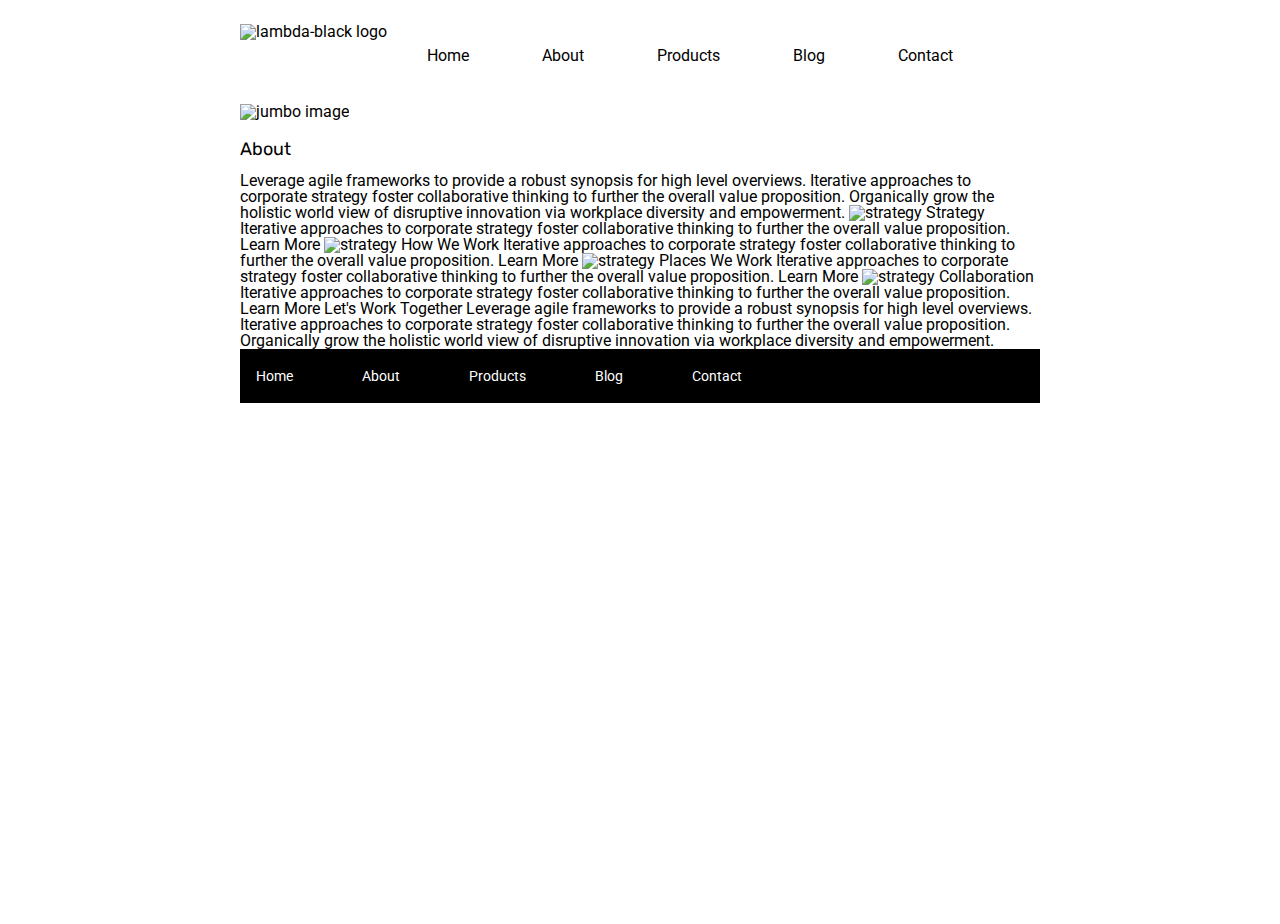
==== about.html @ a3e8a749 "Add header and style about page." ====
<!doctype html>

<html lang="en">
<head>
  <meta charset="utf-8">

  <title>Sprint Challenge - About</title>

  <link href="https://fonts.googleapis.com/css?family=Roboto|Rubik" rel="stylesheet">
  <link rel="stylesheet" href="css/index.css">

</head>

<body>
    <div class="container about-page">
        <header>
            <img src="C:\Users\yvonne\Documents\Lambda\Sprint-Challenge--User-Interface\img\lambda-black.png" alt="lambda-black logo">
            <nav>
                <a href="#">Home</a>
                <a href="about.html">About</a>
                <a href="#">Products</a>
                <a href="#">Blog</a>
                <a href="#">Contact</a>
            </nav>
        </header>
        <img class="jumboImage" src=img\jumbo-about.png alt="jumbo image">
        <section class="intro">
          <h2>About</h2>

        </section>
     
    

    Leverage agile frameworks to provide a robust synopsis for high level overviews. Iterative approaches to corporate strategy foster collaborative thinking to further the overall value proposition. Organically grow the holistic world view of disruptive innovation via workplace diversity and empowerment.


    <img src="img/about-plan.png" alt="strategy">
    
    Strategy
    
    Iterative approaches to corporate strategy foster collaborative thinking to further the overall value proposition.

    Learn More



    <img src="img/about-working.png" alt="strategy">
    
    How We Work
    
    Iterative approaches to corporate strategy foster collaborative thinking to further the overall value proposition.

    Learn More



    <img src="img/about-office.png" alt="strategy">
    
    Places We Work

    Iterative approaches to corporate strategy foster collaborative thinking to further the overall value proposition.

    Learn More

    <img src="img/about-meeting.png" alt="strategy">
    
    Collaboration
    
    Iterative approaches to corporate strategy foster collaborative thinking to further the overall value proposition.

    Learn More

    Let's Work Together

    Leverage agile frameworks to provide a robust synopsis for high level overviews. Iterative approaches to corporate strategy foster collaborative thinking to further the overall value proposition. Organically grow the holistic world view of disruptive innovation via workplace diversity and empowerment.
        
      <footer>
        <nav>
          <a href="index.html">Home</a>
          <a href="#">About</a>
          <a href="#">Products</a>
          <a href="#">Blog</a>
          <a href="#">Contact</a>
        </nav>
      </footer>
    </div><!-- container -->        
</body>
</html>
---- css/index.css ----
/* http://meyerweb.com/eric/tools/css/reset/ 
   v2.0 | 20110126
   License: none (public domain)
*/

html, body, div, span, applet, object, iframe,
h1, h2, h3, h4, h5, h6, p, blockquote, pre,
a, abbr, acronym, address, big, cite, code,
del, dfn, em, img, ins, kbd, q, s, samp,
small, strike, strong, sub, sup, tt, var,
b, u, i, center,
dl, dt, dd, ol, ul, li,
fieldset, form, label, legend,
table, caption, tbody, tfoot, thead, tr, th, td,
article, aside, canvas, details, embed, 
figure, figcaption, footer, header, hgroup, 
menu, nav, output, ruby, section, summary,
time, mark, audio, video {
	margin: 0;
	padding: 0;
	border: 0;
	font-size: 100%;
	font: inherit;
	vertical-align: baseline;
}
/* HTML5 display-role reset for older browsers */
article, aside, details, figcaption, figure, 
footer, header, hgroup, menu, nav, section {
	display: block;
}
body {
	line-height: 1;
}
ol, ul {
	list-style: none;
}
blockquote, q {
	quotes: none;
}
blockquote:before, blockquote:after,
q:before, q:after {
	content: '';
	content: none;
}
table {
	border-collapse: collapse;
	border-spacing: 0;
}

* {
    box-sizing: border-box;
}

html, body {
    height: 100%;
    font-family: 'Roboto', sans-serif;
}

h1, h2, h3, h4, h5 {
    font-size: 18px;
    margin-bottom: 15px;
    font-family: 'Rubik', sans-serif;
}

p {
    line-height: 1.4;
}

.container {
    width: 800px;
    margin: 0 auto;
}

.top-content {
    display: flex;
    flex-wrap: wrap;
    justify-content: space-evenly;
    margin-bottom: 20px;
    border-bottom: 1px dashed black;
}

.top-content .text-container {
    width: 48%;
    padding: 0 1%;
    padding-bottom: 20px;  
}

.middle-content {
    margin-bottom: 20px;
    border-bottom: 1px dashed black;
}

.middle-content h2 {
    padding: 0 2%;
    margin-bottom: 0;
}

.middle-content .boxes {
    display: flex;
    flex-wrap: wrap;
    justify-content: space-evenly;
}

.middle-content .boxes .box {
    width: 12.5%;
    height: 100px;
    background: black;
    margin: 20px 2.5%;
    color: white;
    display: flex;
    align-items: center;
    justify-content: center;
}

.bottom-content {
    display: flex;
    margin: 0 2% 20px;
    justify-content: space-around;
}

.bottom-content .text-container {
    padding-right: 4%;
}

.bottom-content .text-container:last-child {
    padding-right: 0;
}

footer {
    width: 100%;
    background: black;
}

footer nav {
    width: 60%;
    display: flex;
    justify-content: space-between;
    align-items: center;
    padding: 20px 2%;
    font-size: 14px;
}

footer nav a {
    color: white;
    text-decoration: none;
}
header{
    display: flex;
    justify-content: flex-start;
    margin: 24px 0 40px 0;
}
header nav{
    margin: 24px 0 0 40px;  
}
nav a{
    margin: 0 69px 0 0;
    color: black;
    text-decoration: none;
    
}
.jumboImage{
    margin: 0 0 20px 0;
}
#box1{
    background: teal;
    color: yelow;
}
#box2{
    background-color: gold;
}
#box3{
    background-color: cadetblue;
}
#box4{
    background-color: coral;
}
#box5{
    background-color: crimson;
}
#box6{
    background-color: forestgreen;
}
#box7{
    background-color: darkorchid;
}
#box8{
    background-color: hotpink;
}
#box9{
    background-color: indigo;
}
#box10{
    background-color: dodgerblue;
}
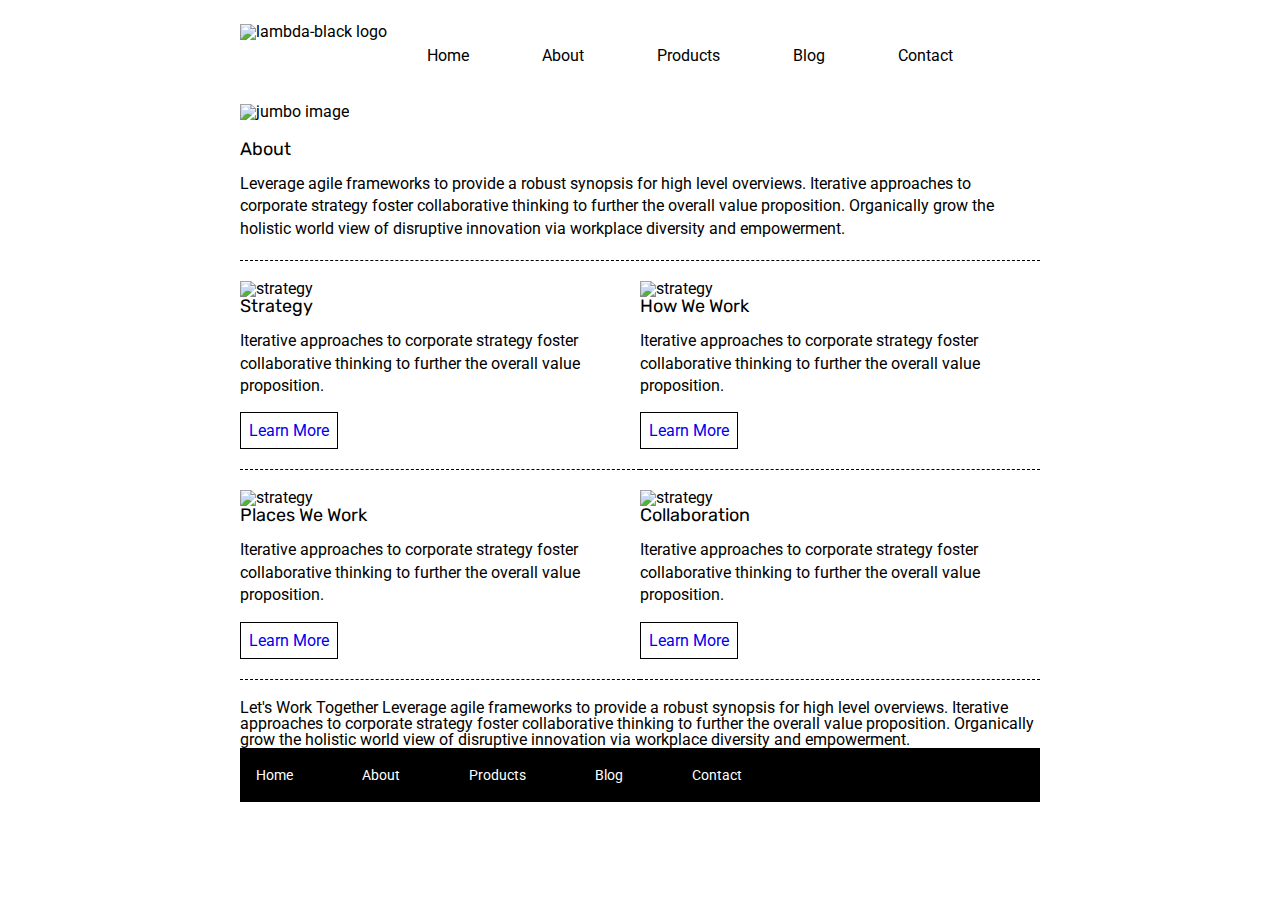
==== commit 7ddb9068: "Add content to about.html and style it" ====
--- a/about.html
+++ b/about.html
@@ -26,49 +26,35 @@
         <img class="jumboImage" src=img\jumbo-about.png alt="jumbo image">
         <section class="intro">
           <h2>About</h2>
-
+          <P>Leverage agile frameworks to provide a robust synopsis for high level overviews. Iterative approaches to corporate strategy foster collaborative thinking to further the overall value proposition. Organically grow the holistic world view of disruptive innovation via workplace diversity and empowerment.</P>
+        </section>
+        <section class="info">
+          <section class="strategy">
+              <img src="img/about-plan.png" alt="strategy">
+              <h2>Strategy</h2>
+              <p>Iterative approaches to corporate strategy foster collaborative thinking to further the overall value proposition.</p>
+              <a class="learn" href="#">Learn More</a>
+          </section>
+          <section class="work">
+              <img src="img/about-working.png" alt="strategy">
+              <h2>How We Work</h2>
+              <p>Iterative approaches to corporate strategy foster collaborative thinking to further the overall value proposition.</p>
+              <a class="learn" href="#">Learn More</a>
+          </section>
+          <section class="place">
+              <img src="img/about-office.png" alt="strategy">
+              <h2>Places We Work</h2>
+              <p>Iterative approaches to corporate strategy foster collaborative thinking to further the overall value proposition.</p>
+              <a class="learn" href="#">Learn More</a>
+          </section>
+          <section class="collaboration">
+              <img src="img/about-meeting.png" alt="strategy">
+              <h2>Collaboration</h2>
+              <p>Iterative approaches to corporate strategy foster collaborative thinking to further the overall value proposition.</p>
+              <a class="learn" href="#">Learn More</a>
+          </section>
         </section>
      
-    
-
-    Leverage agile frameworks to provide a robust synopsis for high level overviews. Iterative approaches to corporate strategy foster collaborative thinking to further the overall value proposition. Organically grow the holistic world view of disruptive innovation via workplace diversity and empowerment.
-
-
-    <img src="img/about-plan.png" alt="strategy">
-    
-    Strategy
-    
-    Iterative approaches to corporate strategy foster collaborative thinking to further the overall value proposition.
-
-    Learn More
-
-
-
-    <img src="img/about-working.png" alt="strategy">
-    
-    How We Work
-    
-    Iterative approaches to corporate strategy foster collaborative thinking to further the overall value proposition.
-
-    Learn More
-
-
-
-    <img src="img/about-office.png" alt="strategy">
-    
-    Places We Work
-
-    Iterative approaches to corporate strategy foster collaborative thinking to further the overall value proposition.
-
-    Learn More
-
-    <img src="img/about-meeting.png" alt="strategy">
-    
-    Collaboration
-    
-    Iterative approaches to corporate strategy foster collaborative thinking to further the overall value proposition.
-
-    Learn More
 
     Let's Work Together
 
--- a/css/index.css
+++ b/css/index.css
@@ -191,4 +191,42 @@
 }
 #box10{
     background-color: dodgerblue;
+}
+.intro{
+    padding: 0 0 20px 0;
+    border-bottom: 1px dashed black;
+}
+.info{
+    padding: 20px 0 0 0;
+    margin: 20px 0 20 0;
+    display: flex;
+    justify-content: space-between;
+    flex-wrap: wrap;
+}
+.strategy,  .place{
+    width: 50%;
+    margin-bottom: 20px;
+    border-bottom: 1px dashed black;
+    padding-bottom: 30px;
+}
+.work, .collaboration{
+    width: 50%;
+    margin-bottom: 20px;
+    border-bottom: 1px dashed black;
+    padding-bottom: 30px;
+}
+}
+.info img{
+    margin: 0 0 10px 0;
+}
+.info p{
+    margin: 0 0 26px 0;
+}
+.learn{
+    text-decoration: none;
+    border: 1px solid black;
+    padding: 8px 8px 8px 8px;
+    border-radius: 2opx;
+    
+
 }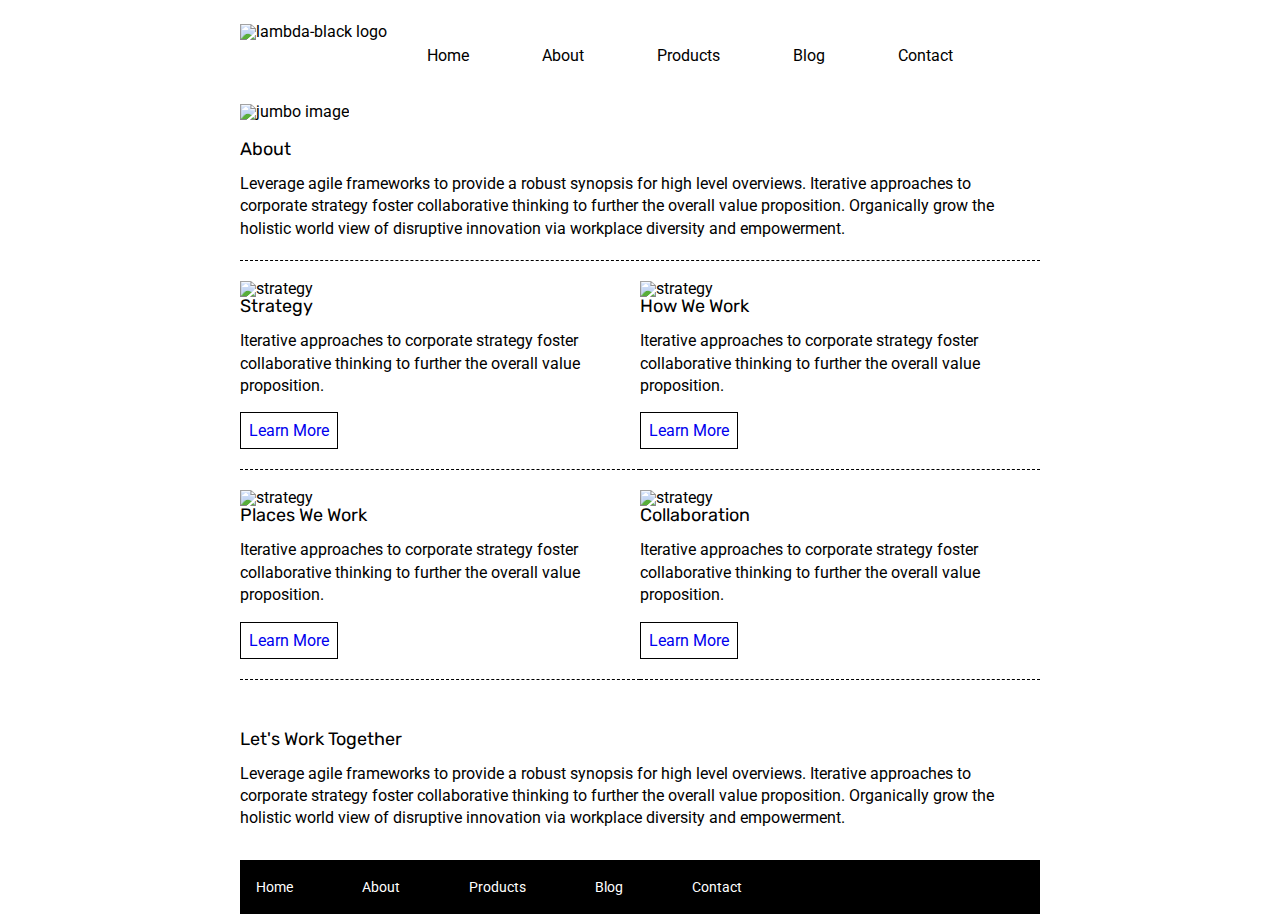
==== commit cd8d9226: "Add let's work together section and style it" ====
--- a/about.html
+++ b/about.html
@@ -54,12 +54,11 @@
               <a class="learn" href="#">Learn More</a>
           </section>
         </section>
-     
-
-    Let's Work Together
-
-    Leverage agile frameworks to provide a robust synopsis for high level overviews. Iterative approaches to corporate strategy foster collaborative thinking to further the overall value proposition. Organically grow the holistic world view of disruptive innovation via workplace diversity and empowerment.
-        
+     <section class="together">
+        <h2>Let's Work Together</h2>
+        <p>Leverage agile frameworks to provide a robust synopsis for high level overviews. Iterative approaches to corporate strategy foster collaborative thinking to further the overall value proposition. Organically grow the holistic world view of disruptive innovation via workplace diversity and empowerment.</p>
+     </section>
+       
       <footer>
         <nav>
           <a href="index.html">Home</a>
--- a/css/index.css
+++ b/css/index.css
@@ -227,6 +227,7 @@
     border: 1px solid black;
     padding: 8px 8px 8px 8px;
     border-radius: 2opx;
-    
-
+}
+.together{
+    margin: 30px 0 30px 0;
 }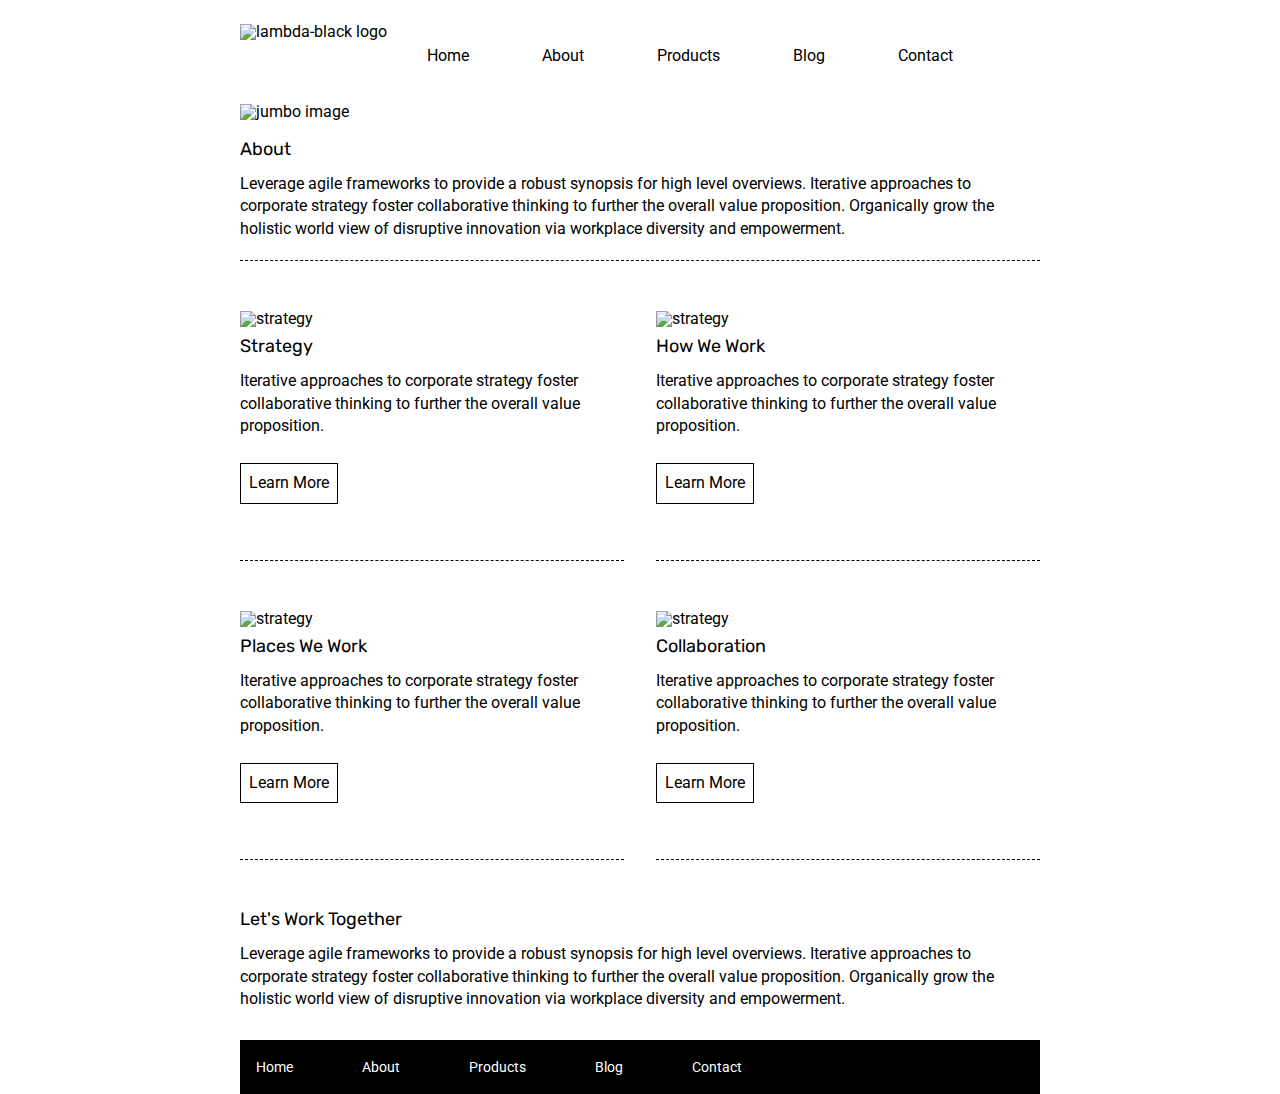
==== commit d92191d9: "Add navigation to home page in about.html" ====
--- a/about.html
+++ b/about.html
@@ -16,7 +16,7 @@
         <header>
             <img src="C:\Users\yvonne\Documents\Lambda\Sprint-Challenge--User-Interface\img\lambda-black.png" alt="lambda-black logo">
             <nav>
-                <a href="#">Home</a>
+                <a href="index.html">Home</a>
                 <a href="about.html">About</a>
                 <a href="#">Products</a>
                 <a href="#">Blog</a>
@@ -33,25 +33,25 @@
               <img src="img/about-plan.png" alt="strategy">
               <h2>Strategy</h2>
               <p>Iterative approaches to corporate strategy foster collaborative thinking to further the overall value proposition.</p>
-              <a class="learn" href="#">Learn More</a>
+              <p class="learn">Learn More</p>
           </section>
           <section class="work">
               <img src="img/about-working.png" alt="strategy">
               <h2>How We Work</h2>
               <p>Iterative approaches to corporate strategy foster collaborative thinking to further the overall value proposition.</p>
-              <a class="learn" href="#">Learn More</a>
+              <p class="learn">Learn More</p>
           </section>
           <section class="place">
               <img src="img/about-office.png" alt="strategy">
               <h2>Places We Work</h2>
               <p>Iterative approaches to corporate strategy foster collaborative thinking to further the overall value proposition.</p>
-              <a class="learn" href="#">Learn More</a>
+              <p class="learn">Learn More</p>
           </section>
           <section class="collaboration">
               <img src="img/about-meeting.png" alt="strategy">
               <h2>Collaboration</h2>
               <p>Iterative approaches to corporate strategy foster collaborative thinking to further the overall value proposition.</p>
-              <a class="learn" href="#">Learn More</a>
+              <p  class="learn">Learn More</p>
           </section>
         </section>
      <section class="together">
--- a/css/index.css
+++ b/css/index.css
@@ -43,7 +43,7 @@
 	content: none;
 }
 table {
-	border-collapse: collapse;
+	border-collapse: separate;
 	border-spacing: 0;
 }
 
@@ -203,19 +203,14 @@
     justify-content: space-between;
     flex-wrap: wrap;
 }
-.strategy,  .place{
-    width: 50%;
+.strategy, .place, .work, .collaboration{
+    width: 48%;
     margin-bottom: 20px;
     border-bottom: 1px dashed black;
     padding-bottom: 30px;
-}
-.work, .collaboration{
-    width: 50%;
-    margin-bottom: 20px;
-    border-bottom: 1px dashed black;
-    padding-bottom: 30px;
-}
-}
+    padding-top: 30px;
+}
+
 .info img{
     margin: 0 0 10px 0;
 }
@@ -223,10 +218,13 @@
     margin: 0 0 26px 0;
 }
 .learn{
+   
+    width: fit-content;
+    border: 1px solid black;
     text-decoration: none;
-    border: 1px solid black;
     padding: 8px 8px 8px 8px;
-    border-radius: 2opx;
+    border-radius: 2opx !important;
+    
 }
 .together{
     margin: 30px 0 30px 0;
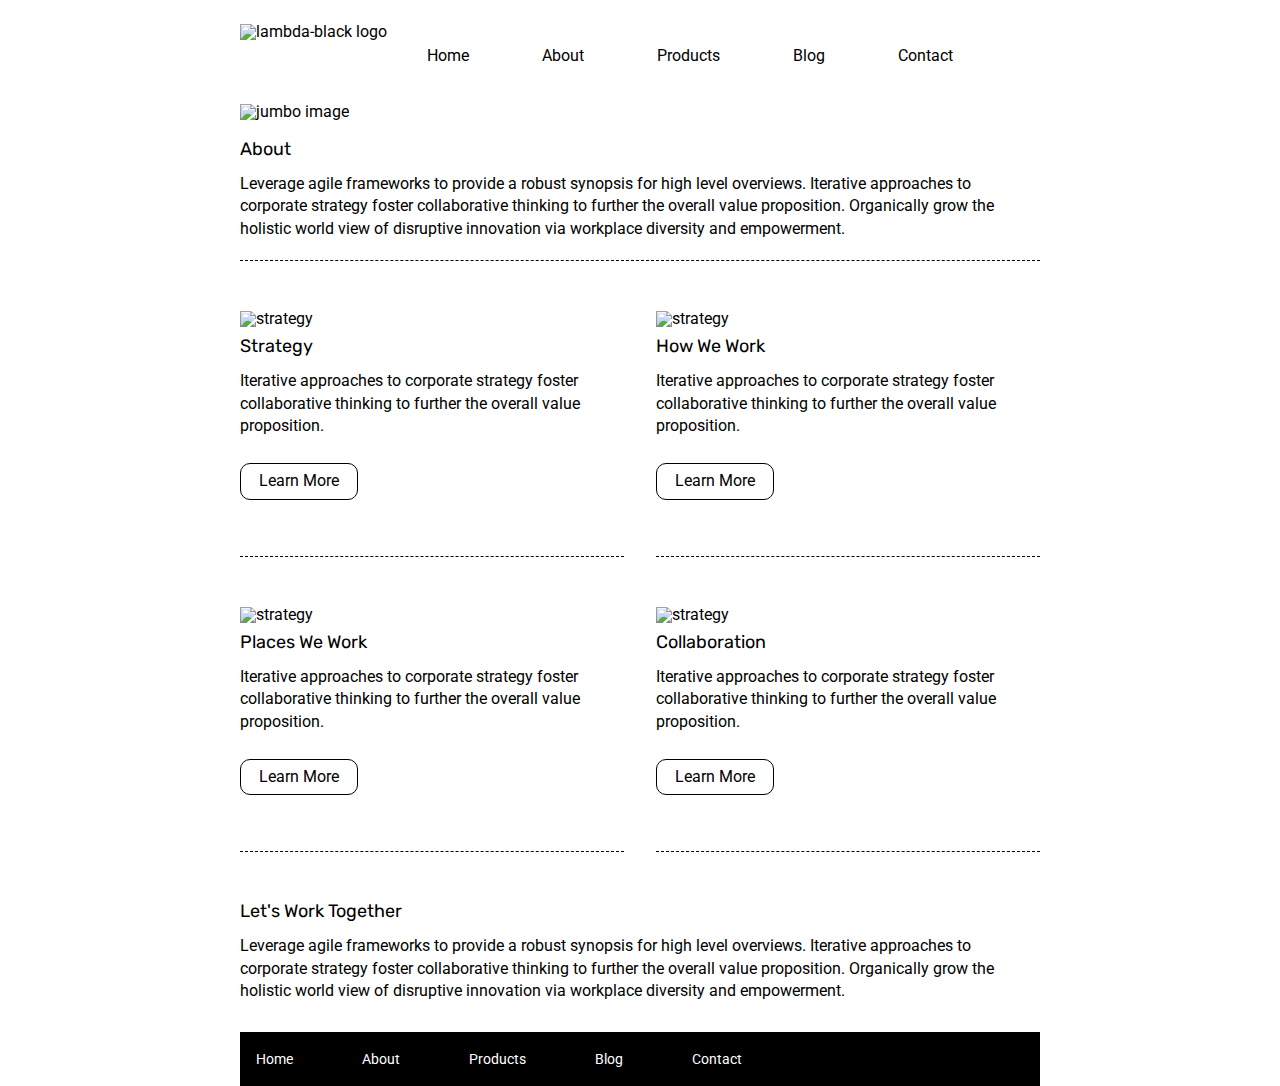
==== commit d080fc50: "Merge 6fecb9aac6795d23d8f3f4b33347c2356fe8369d into 799357d455c164b7a9ab4b47ded8bde8c37fc81e" ====
--- a/about.html
+++ b/about.html
@@ -20,7 +20,7 @@
                 <a href="about.html">About</a>
                 <a href="#">Products</a>
                 <a href="#">Blog</a>
-                <a href="#">Contact</a>
+                <a href="contact.html">Contact</a>
             </nav>
         </header>
         <img class="jumboImage" src=img\jumbo-about.png alt="jumbo image">
@@ -65,7 +65,7 @@
           <a href="#">About</a>
           <a href="#">Products</a>
           <a href="#">Blog</a>
-          <a href="#">Contact</a>
+          <a href="contact.html">Contact</a>
         </nav>
       </footer>
     </div><!-- container -->        
--- a/css/index.css
+++ b/css/index.css
@@ -218,14 +218,16 @@
     margin: 0 0 26px 0;
 }
 .learn{
-   
     width: fit-content;
     border: 1px solid black;
     text-decoration: none;
-    padding: 8px 8px 8px 8px;
-    border-radius: 2opx !important;
+    padding: 6px 18px 6px 18px;
+    border-radius: 10px !important;
     
 }
 .together{
     margin: 30px 0 30px 0;
+}
+jumboContact{
+    width: 900px;
 }